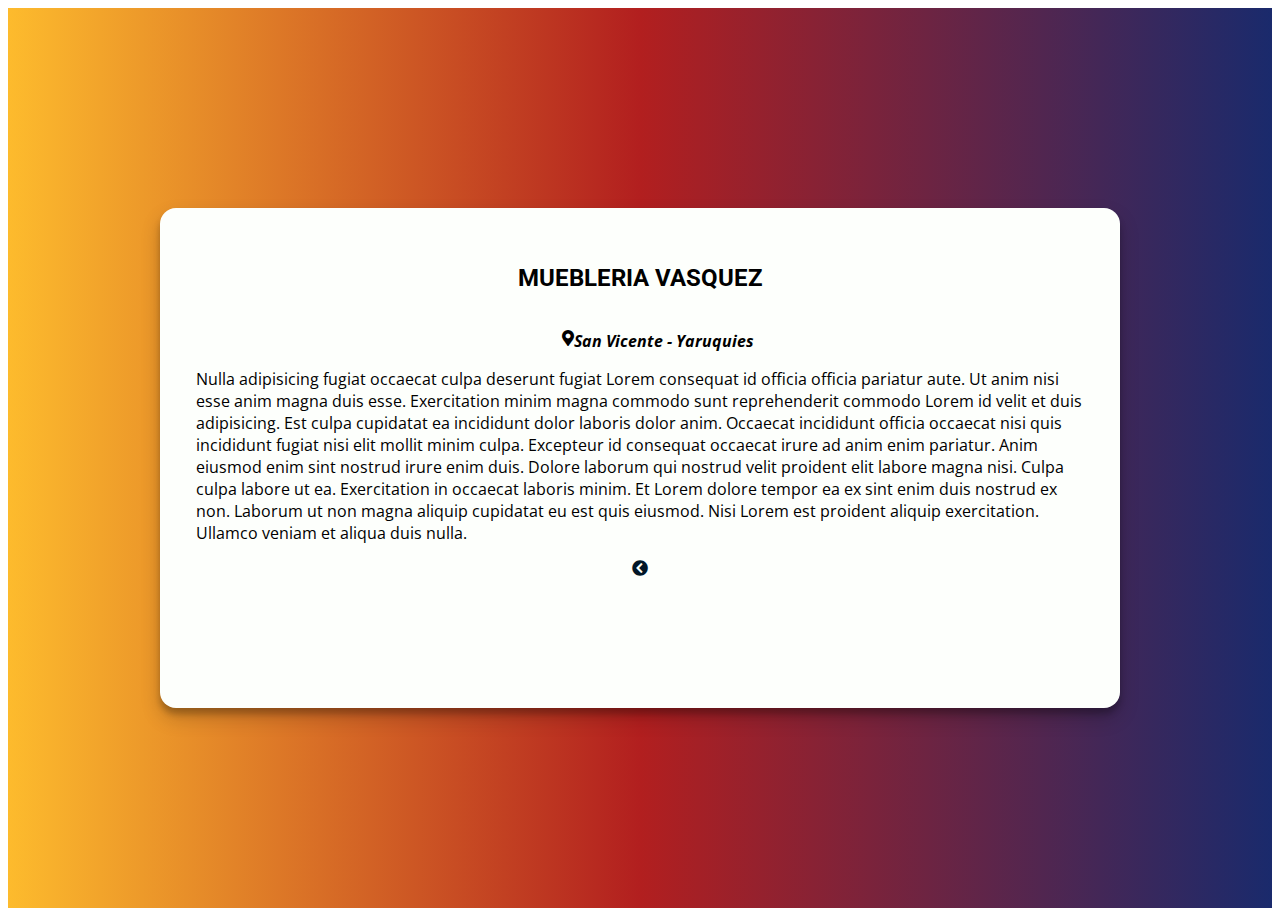
==== mueblerias/Vasquez.html @ 0288ab8b "styles" ====
<!DOCTYPE html>
<html>

<head>
    <meta charset="utf-8">
    <title>Los mejores muebles de Riobamba</title>
    <link href="../assets/css/main.css" rel="stylesheet">
    <link href="../fontawesome-free-5.13.0-web\fontawesome-free-5.13.0-web\css\all.min.css" rel="stylesheet">
    <link href="https://necolas.github.io/normalize.css/8.0.1/normalize.css" rel="stylesheet">
    <link
        href="https://fonts.googleapis.com/css2?family=Open+Sans&family=Roboto:ital,wght@0,300;0,400;0,700;1,100;1,300;1,400;1,500;1,700;1,900&display=swap"
        rel="stylesheet">

</head>
<body>
    <div class="container">
        <div class="content">
            <header>
                <h2 class="MainTitle">Muebleria Vasquez</h2>
            </header>
            <section>
                <img src="" alt="">
                <div class="text">
                    <address>
                        <i class="fas fa-map-marker-alt"></i>
                        San Vicente - Yaruquies
                    </address>
                    <p>
                        Nulla adipisicing fugiat occaecat culpa deserunt fugiat Lorem consequat id officia officia pariatur aute. Ut anim nisi esse anim magna duis esse. Exercitation minim magna commodo sunt reprehenderit commodo Lorem id velit et duis adipisicing. Est culpa cupidatat ea incididunt dolor laboris dolor anim. Occaecat incididunt officia occaecat nisi quis incididunt fugiat nisi elit mollit minim culpa. Excepteur id consequat occaecat irure ad anim enim pariatur. Anim eiusmod enim sint nostrud irure enim duis.

Dolore laborum qui nostrud velit proident elit labore magna nisi. 
Culpa culpa labore ut ea. Exercitation in occaecat laboris minim. Et Lorem dolore tempor ea ex sint enim duis nostrud ex non. Laborum ut non magna aliquip cupidatat eu est quis eiusmod. Nisi Lorem est proident aliquip exercitation. Ullamco veniam et aliqua duis nulla.
                    </p>
                </div>
                <div class="back"><a href="../index.html"><div class="retornar"><i class="fas fa-chevron-circle-left"></i></div></i></a></div>
            </section>
        </div>
    </div>
</body>

</html>
---- assets/css/main.css ----
/*
 black #011627
 white #FDFFFC
 blue  #2EC4B6
 red   #E71D36
 yelllow #FF9F1C

*/
table{
    width: 100%;
    margin-top: 16px;
    padding-left: 36px;
    padding-right: 36px;
    border-spacing: 0px;
      margin-left: auto;
    margin-right: auto;
    font-family: 'Open Sans', sans-serif;
    font-weight: bold;
}
table tr:nth-child(even){
    background-color: #2EC4B6;
}

.fa-star{
    color: #FF9F1C;

}

td,th{
    padding: 1em;
    text-align: left;
}

.content{
    background-color: #FDFFFC;
    max-width: 960px;
    max-height: 500px;
    width: 100%;
    height: 100%;
    border-radius: 16px;
    justify-content: center;
     box-shadow: 0 10px 20px rgba(0,0,0,0.19), 0 6px 6px rgba(0,0,0,0.23);
}

.container{
    background: #1a2a6c;  /* fallback for old browsers */
background: -webkit-linear-gradient(to right, #fdbb2d, #b21f1f, #1a2a6c);  /* Chrome 10-25, Safari 5.1-6 */
background: linear-gradient(to right, #fdbb2d, #b21f1f, #1a2a6c); /* W3C, IE 10+/ Edge, Firefox 16+, Chrome 26+, Opera 12+, Safari 7+ */

    height: 100vh;
    display: flex;
    align-items: center;
    justify-content: center;
}


.MainTitle{
    display: flex;
    justify-content: center;
}



h1{
    font-family: 'Roboto', sans-serif;
    font-weight: bold;
    text-transform: uppercase;
    padding-top: 36px;
}
h2{
    padding-top: 36px;
    font-family: 'Roboto', sans-serif;
    font-weight: bold;
    text-transform: uppercase;
}
a{
    text-decoration: none;
    color:blue;
}

address{
    padding-left: 36px;
    font-family: 'Open Sans', sans-serif;
    font-weight: bold;
    display: flex;
    justify-content: center;
}
p{
    padding-left: 36px;
    padding-right: 36px;
    font-family: 'Open Sans', sans-serif;
}

.back{
    display: flex;
    justify-content: center;
    width: auto;
    height: auto;
}

.retornar{
    color: #011627;
    height: 300px;
}
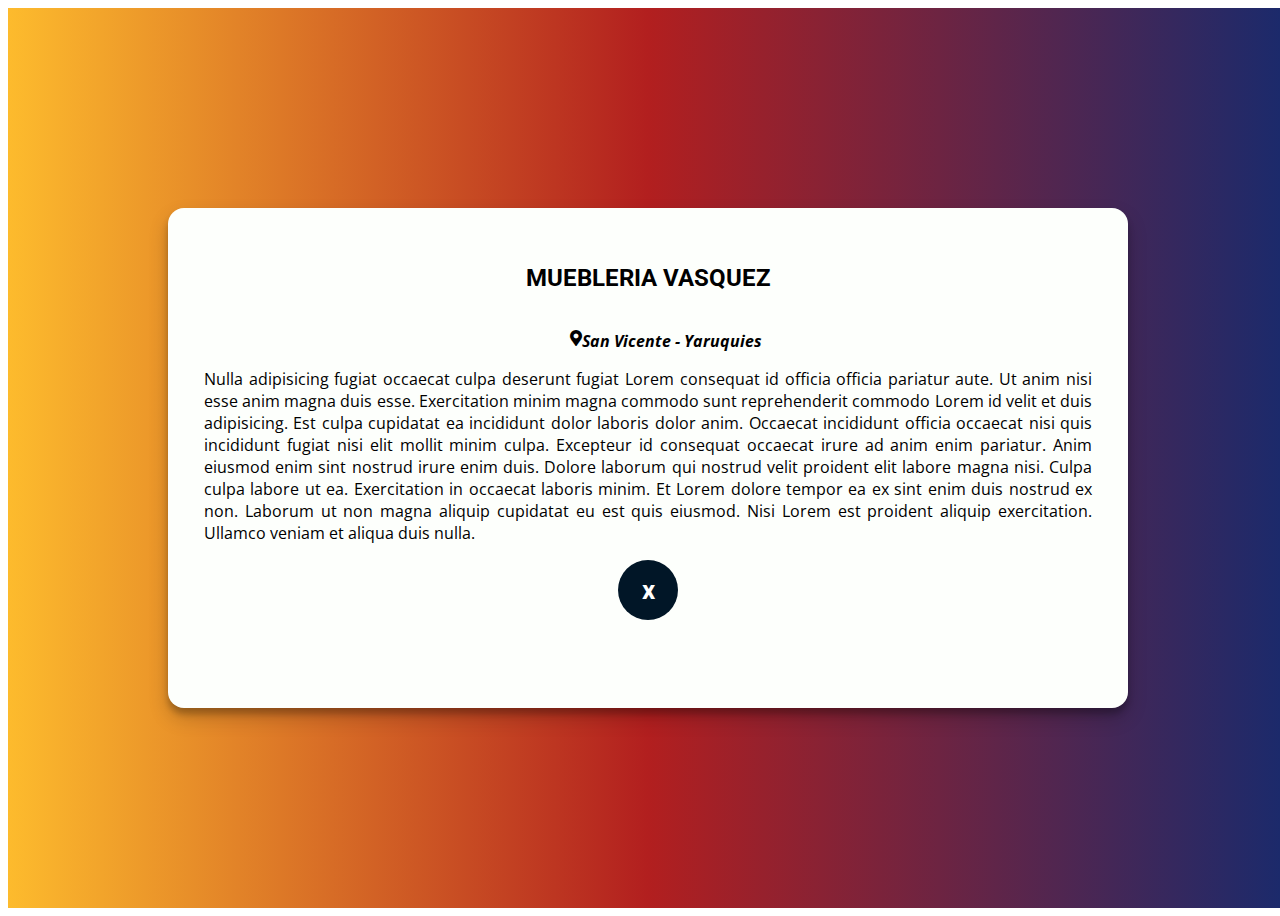
==== commit 4858df97: "back btn" ====
--- a/mueblerias/Vasquez.html
+++ b/mueblerias/Vasquez.html
@@ -10,11 +10,13 @@
     <link
         href="https://fonts.googleapis.com/css2?family=Open+Sans&family=Roboto:ital,wght@0,300;0,400;0,700;1,100;1,300;1,400;1,500;1,700;1,900&display=swap"
         rel="stylesheet">
+        <meta name="viewport" content="width=device-width, initial-scale=1.0">
+        <link href="../assets/css/animate.css" rel="stylesheet">
 
 </head>
 <body>
     <div class="container">
-        <div class="content">
+        <div class="content animated bounceIn">
             <header>
                 <h2 class="MainTitle">Muebleria Vasquez</h2>
             </header>
@@ -25,14 +27,14 @@
                         <i class="fas fa-map-marker-alt"></i>
                         San Vicente - Yaruquies
                     </address>
-                    <p>
+                    <p class="info">
                         Nulla adipisicing fugiat occaecat culpa deserunt fugiat Lorem consequat id officia officia pariatur aute. Ut anim nisi esse anim magna duis esse. Exercitation minim magna commodo sunt reprehenderit commodo Lorem id velit et duis adipisicing. Est culpa cupidatat ea incididunt dolor laboris dolor anim. Occaecat incididunt officia occaecat nisi quis incididunt fugiat nisi elit mollit minim culpa. Excepteur id consequat occaecat irure ad anim enim pariatur. Anim eiusmod enim sint nostrud irure enim duis.
 
 Dolore laborum qui nostrud velit proident elit labore magna nisi. 
 Culpa culpa labore ut ea. Exercitation in occaecat laboris minim. Et Lorem dolore tempor ea ex sint enim duis nostrud ex non. Laborum ut non magna aliquip cupidatat eu est quis eiusmod. Nisi Lorem est proident aliquip exercitation. Ullamco veniam et aliqua duis nulla.
                     </p>
                 </div>
-                <div class="back"><a href="../index.html"><div class="retornar"><i class="fas fa-chevron-circle-left"></i></div></i></a></div>
+                <div class="back_div"><a href="../index.html" class="back">x</a></div>
             </section>
         </div>
     </div>
--- a/assets/css/main.css
+++ b/assets/css/main.css
@@ -49,6 +49,7 @@
 background: linear-gradient(to right, #fdbb2d, #b21f1f, #1a2a6c); /* W3C, IE 10+/ Edge, Firefox 16+, Chrome 26+, Opera 12+, Safari 7+ */
 
     height: 100vh;
+    width: 100vw;
     display: flex;
     align-items: center;
     justify-content: center;
@@ -93,10 +94,21 @@
 }
 
 .back{
+    width: 60px;
+    height: 60px;
+    border-radius: 100%;
+    background-color: #011627;
+    color: white;
+    font-weight: bold;
+    font-size: 26px;
     display: flex;
     justify-content: center;
-    width: auto;
-    height: auto;
+    align-items: center;
+    font-family: "Roboto",sans-serif;
+}
+.back_div{
+display: flex;
+justify-content: center;
 }
 
 .retornar{
@@ -104,3 +116,11 @@
     height: 300px;
 }
 
+a:hover{
+    opacity: 0.5;
+}
+
+.info{
+    display: flex;
+    text-align: justify;
+}
